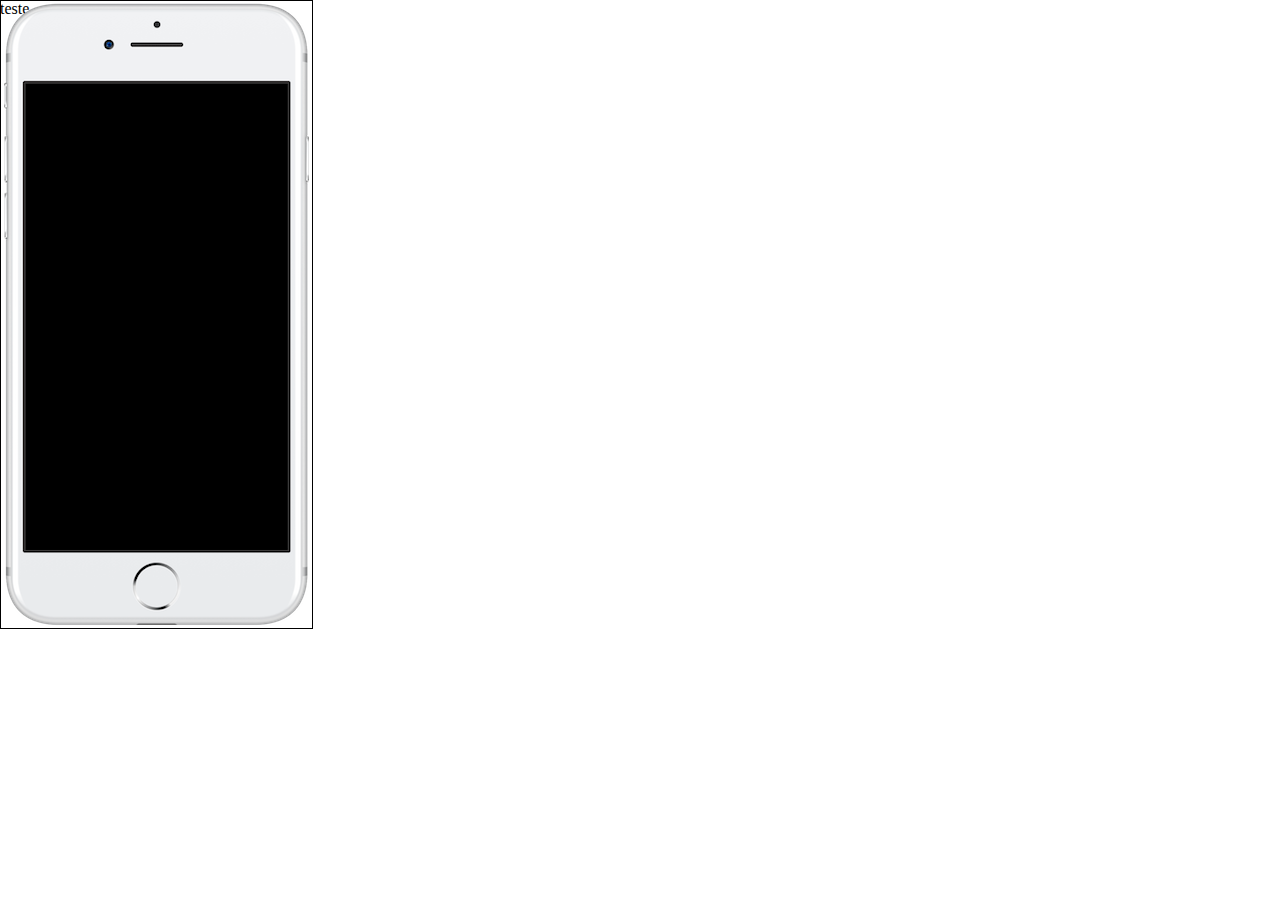
==== index.html @ f051ed93 "inserindo os arquivos" ====
<!DOCTYPE html>
<html lang="pt-br
">
<head>
    <meta charset="UTF-8">
    <meta name="viewport" content="width=device-width, initial-scale=1.0">
    <title>Portifólio</title><link rel="stylesheet" href="style.css">
    
</head>
<body>
    

    <img class= "figura" src="imagens/frame-iphone.png" alt="frame-iphone">
teste
    
</body>
</html>
---- style.css ----
* {
    margin: 0;
    padding: 0;

}

body {
    
    
}

.figura {
    
    position:absolute;
    border: 1px solid black;
    
}
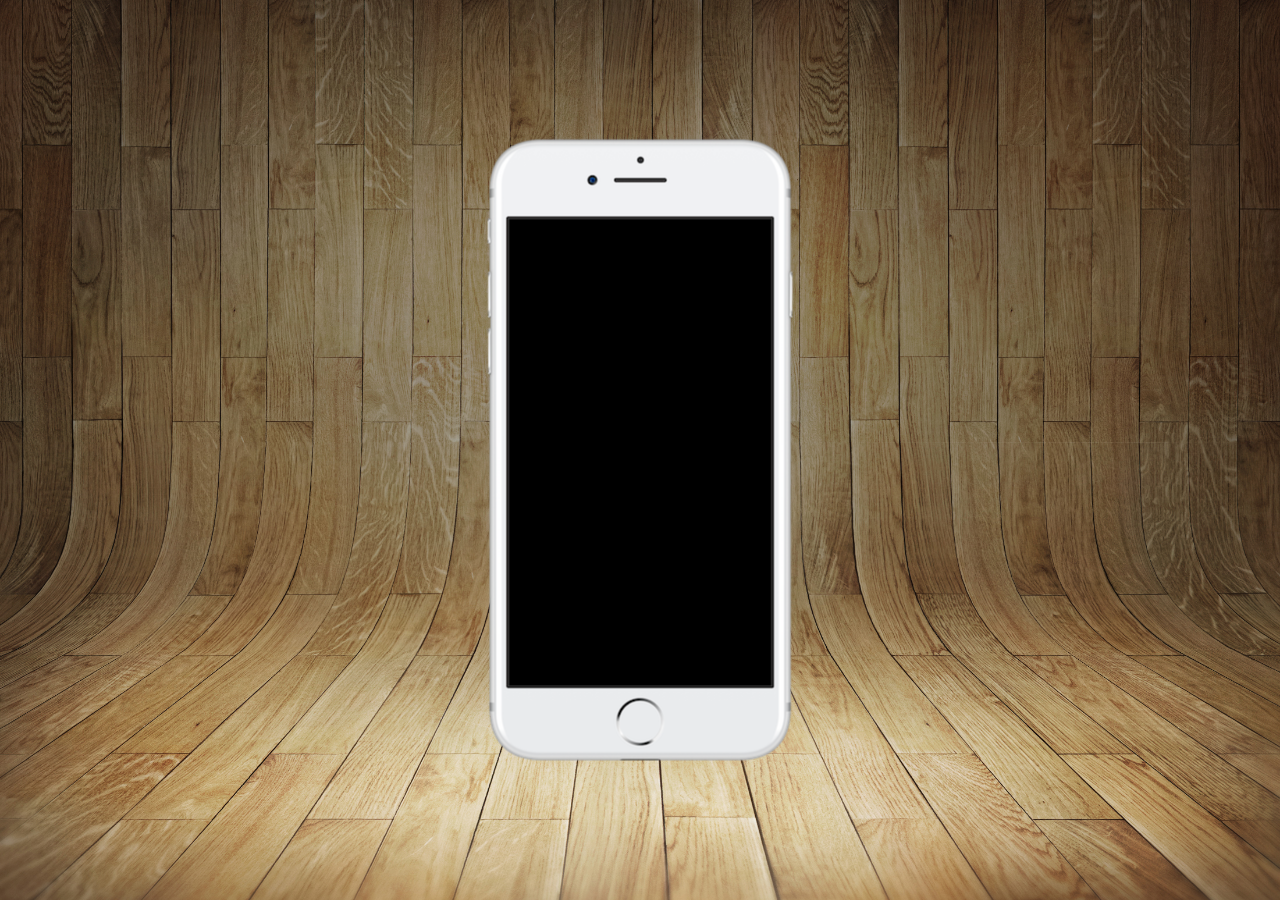
==== commit 6d7c4f2b: "configurando o main" ====
--- a/index.html
+++ b/index.html
@@ -8,10 +8,15 @@
     
 </head>
 <body>
-    
+    <main>
+        <section id="telefone">
 
-    <img class= "figura" src="imagens/frame-iphone.png" alt="frame-iphone">
-teste
-    
+        </section>
+        <section id="redes-sociais">
+
+        </section>
+    </main>
+
+
 </body>
 </html>--- a/style.css
+++ b/style.css
@@ -1,17 +1,41 @@
 * {
     margin: 0;
     padding: 0;
+    font-family: Arial, Helvetica, sans-serif;
+}
 
+html body{
+
+    height: 100vh;
+    width: 100vw;
+    background-color: black;
 }
 
 body {
+    background: url(imagens/fundo-madeira.jpg) no-repeat top center ;
+    background-size: cover;
+    background-attachment: fixed;
     
     
 }
 
-.figura {
+main {
+    position: relative;
+    height: 100vh;    
     
-    position:absolute;
-    border: 1px solid black;
+}
+
+#telefone {
+    position: absolute;
+    top:50%;
+    left:50%;
+    transform: translate(-50%, -50%);
+    height: 627px;
+    width: 311px;
+    background: url(imagens/frame-iphone.png) no-repeat;
+
     
+    
+    
+
 }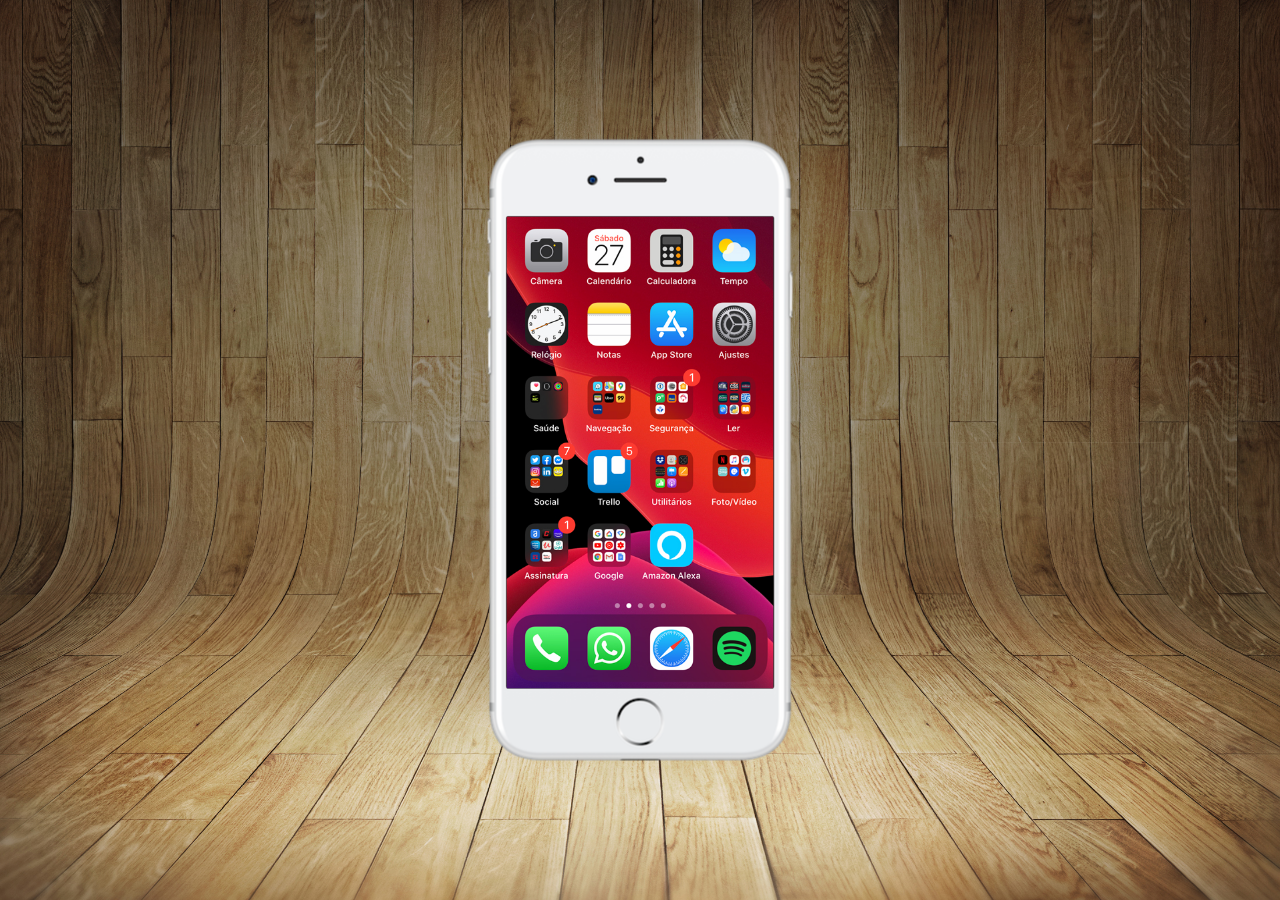
==== commit 88a0b630: "criado a tela home" ====
--- a/index.html
+++ b/index.html
@@ -10,6 +10,9 @@
 <body>
     <main>
         <section id="telefone">
+            <iframe src="home.html" name="tela" id="tela"frameborder="0">
+
+            </iframe>
 
         </section>
         <section id="redes-sociais">
--- a/style.css
+++ b/style.css
@@ -15,7 +15,7 @@
     background: url(imagens/fundo-madeira.jpg) no-repeat top center ;
     background-size: cover;
     background-attachment: fixed;
-    
+
     
 }
 
@@ -33,9 +33,14 @@
     height: 627px;
     width: 311px;
     background: url(imagens/frame-iphone.png) no-repeat;
+}
 
-    
-    
-    
+#tela {
+    position: relative;
+    top: 80px;
+    left: 22px;
+    width: 267px;
+    height: 472px;
 
+   
 }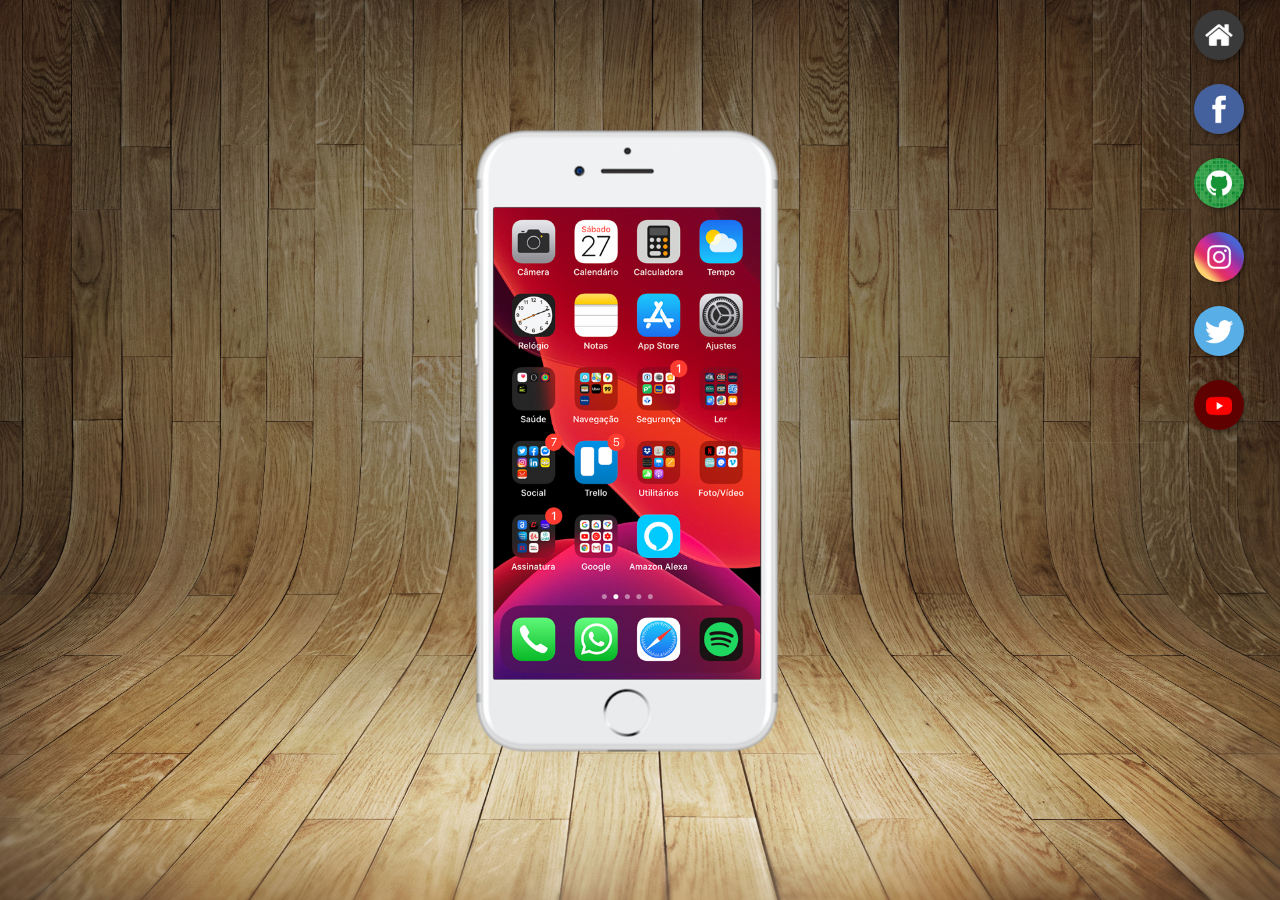
==== commit cce5247c: "redes sociais" ====
--- a/index.html
+++ b/index.html
@@ -10,16 +10,23 @@
 <body>
     <main>
         <section id="telefone">
-            <iframe src="home.html" name="tela" id="tela"frameborder="0">
+            <iframe src="home.html" name="tela" id="tela" frameborder="0">
 
             </iframe>
 
         </section>
         <section id="redes-sociais">
-
+            <a href="home.html" target="tela"><img src="imagens/logo-home.jpg" alt="home"></a> <br>
+            <a href="#" ><img src="imagens/logo-facebook.jpg" alt="logo-facebook"></a><br>
+            <a href="#" ><img src="imagens/logo-github.jpg" alt="logo-github"></a><br>
+            <a href="#" ><img src="imagens/logo-instagram.jpg" alt="logo-instagram"></a><br>
+            <a href="#" ><img src="imagens/logo-twitter.jpg" alt="logo-twitter"></a><br>
+            <a href="#" ><img src="imagens/logo-youtube.jpg" alt="logo-youtube"></a><br>
+          
+            
         </section>
     </main>
 
 
 </body>
-</html>+</html>         --- a/style.css
+++ b/style.css
@@ -6,8 +6,8 @@
 
 html body{
 
-    height: 100vh;
-    width: 100vw;
+    height: 99vh;
+    width: 98vw;
     background-color: black;
 }
 
@@ -21,10 +21,9 @@
 
 main {
     position: relative;
-    height: 100vh;    
+    height: 98vh;    
     
 }
-
 #telefone {
     position: absolute;
     top:50%;
@@ -41,6 +40,28 @@
     left: 22px;
     width: 267px;
     height: 472px;
+}
 
+#redes-sociais {
+    text-align:right;
    
-}+    
+    
+}
+
+section#redes-sociais img{ 
+    width: 50px;
+    margin: 10px;
+    border-radius: 100%;
+    box-shadow: 2px 2px 5px rgba(0, 0, 0, 0.400);
+    box-sizing: border-box;
+    
+}
+
+img:hover{
+    border: 2px solid rgba(255, 255, 255, 0.603);
+    transform: translate(-3px, -3px);
+    box-shadow: 5px 5px 10px rgb(0, 0, 0);
+    transition: transform 0.3s, border .8s;
+}
+
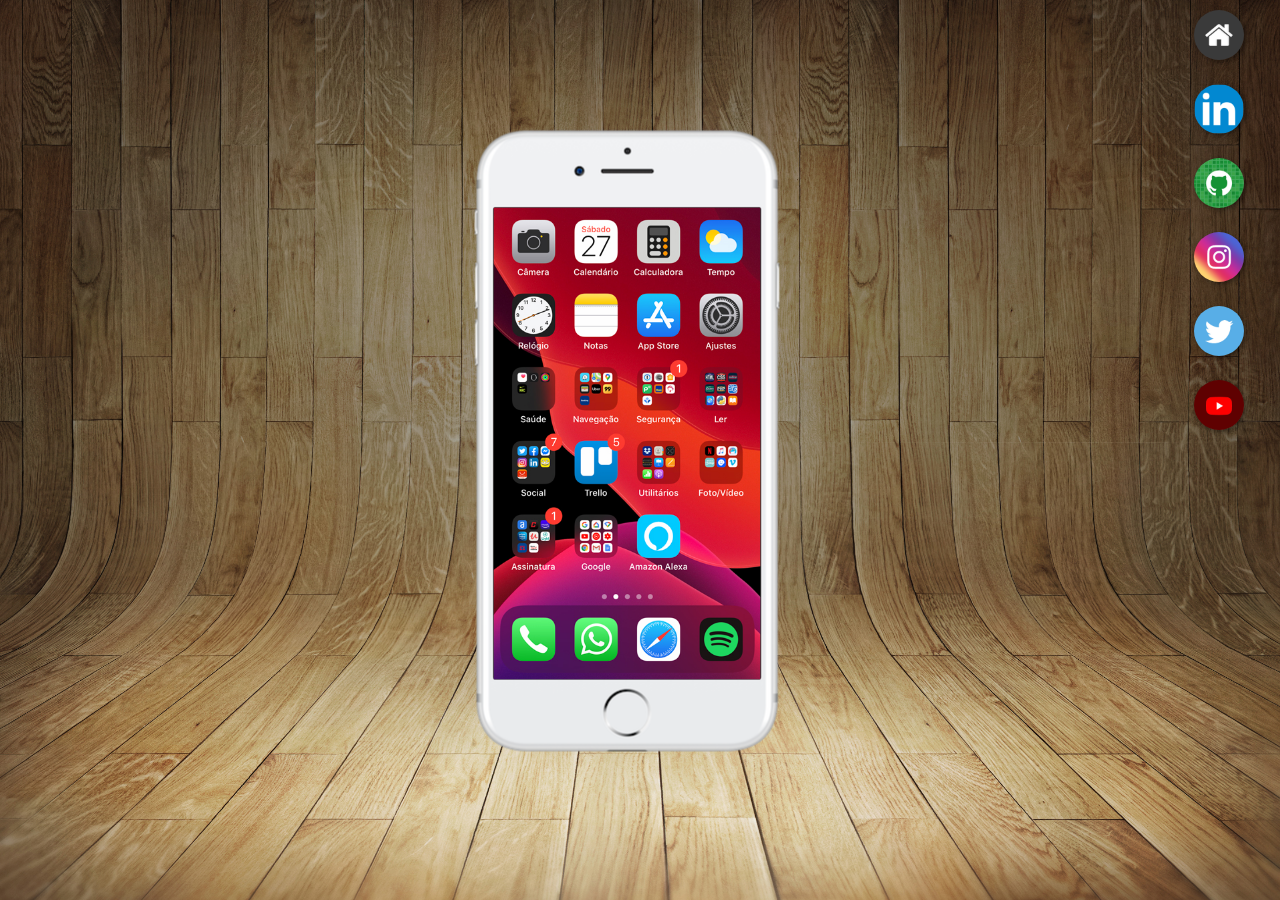
==== commit 69bd2a8e: "Criando linkedin" ====
--- a/index.html
+++ b/index.html
@@ -17,7 +17,7 @@
         </section>
         <section id="redes-sociais">
             <a href="home.html" target="tela"><img src="imagens/logo-home.jpg" alt="home"></a> <br>
-            <a href="#" ><img src="imagens/logo-facebook.jpg" alt="logo-facebook"></a><br>
+            <a href="linkedin.html" target="tela" ><img src="imagens/logo-linkedin.png" alt="logo-facebook"></a><br>
             <a href="#" ><img src="imagens/logo-github.jpg" alt="logo-github"></a><br>
             <a href="#" ><img src="imagens/logo-instagram.jpg" alt="logo-instagram"></a><br>
             <a href="#" ><img src="imagens/logo-twitter.jpg" alt="logo-twitter"></a><br>
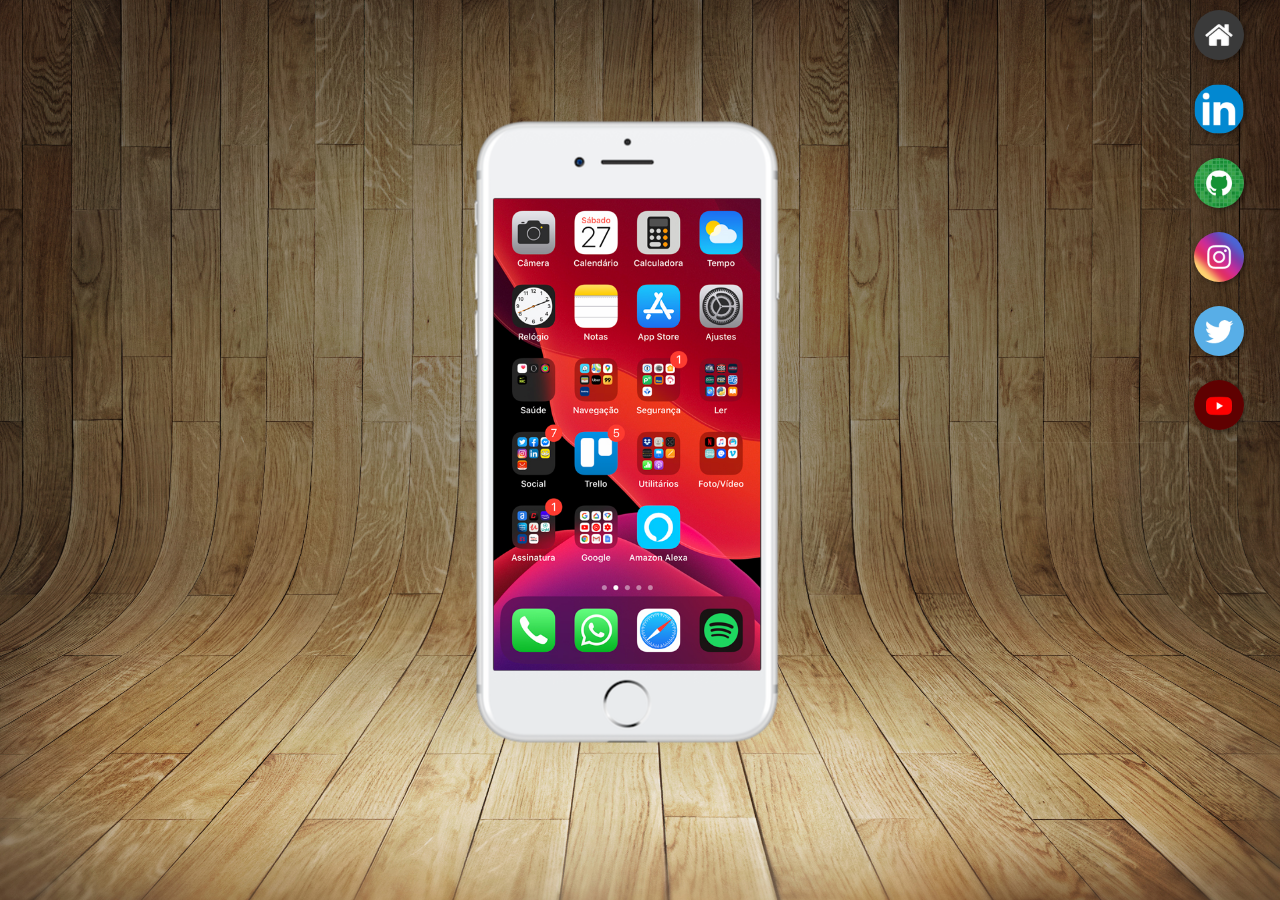
==== commit eef494b4: "redes sociais" ====
--- a/index.html
+++ b/index.html
@@ -4,7 +4,7 @@
 <head>
     <meta charset="UTF-8">
     <meta name="viewport" content="width=device-width, initial-scale=1.0">
-    <title>Portifólio</title><link rel="stylesheet" href="style.css">
+    <title>Portifólio</title><link rel="stylesheet" href="estilo/style.css">
     
 </head>
 <body>
@@ -18,8 +18,8 @@
         <section id="redes-sociais">
             <a href="home.html" target="tela"><img src="imagens/logo-home.jpg" alt="home"></a> <br>
             <a href="linkedin.html" target="tela" ><img src="imagens/logo-linkedin.png" alt="logo-facebook"></a><br>
-            <a href="#" ><img src="imagens/logo-github.jpg" alt="logo-github"></a><br>
-            <a href="#" ><img src="imagens/logo-instagram.jpg" alt="logo-instagram"></a><br>
+            <a href="github.html" target="tela" ><img src="imagens/logo-github.jpg" alt="logo-github"></a><br>
+            <a href="instagram.html" target="tela"><img src="imagens/logo-instagram.jpg" alt="logo-instagram"></a><br>
             <a href="#" ><img src="imagens/logo-twitter.jpg" alt="logo-twitter"></a><br>
             <a href="#" ><img src="imagens/logo-youtube.jpg" alt="logo-youtube"></a><br>
           
--- a/estilo/style.css
+++ b/estilo/style.css
@@ -0,0 +1,68 @@
+* {
+    margin: 0;
+    padding: 0;
+    font-family: Arial, Helvetica, sans-serif;
+}
+
+html body{
+
+    
+    width: 98vw;
+    background-color: black;
+}
+
+body {
+    background: url(../imagens/fundo-madeira.jpg) no-repeat top center ;
+    background-size: cover;
+    background-attachment: fixed;
+
+    
+}
+
+main {
+    position: relative;
+    height: 96vh;
+      
+    
+}
+#telefone {
+    position: absolute;
+    top:50%;
+    left:50%;
+    transform: translate(-50%, -50%);
+    height: 627px;
+    width: 311px;
+    background: url(../imagens/frame-iphone.png) no-repeat;
+}
+
+#tela {
+    position: relative;
+    top: 80px;
+    left: 22px;
+    width: 267px;
+    height: 472px;
+}
+
+#redes-sociais {
+    text-align:right;
+   
+    
+    
+}
+
+section#redes-sociais img{ 
+    width: 50px;
+    margin: 10px;
+    border-radius: 100%;
+    box-shadow: 2px 2px 5px rgba(0, 0, 0, 0.400);
+    box-sizing: border-box;
+    
+}
+
+img:hover{
+    border: 2px solid rgba(255, 255, 255, 0.603);
+    transform: translate(-3px, -3px);
+    box-shadow: 5px 5px 10px rgb(0, 0, 0);
+    transition: transform 0.3s, border .8s;
+}
+
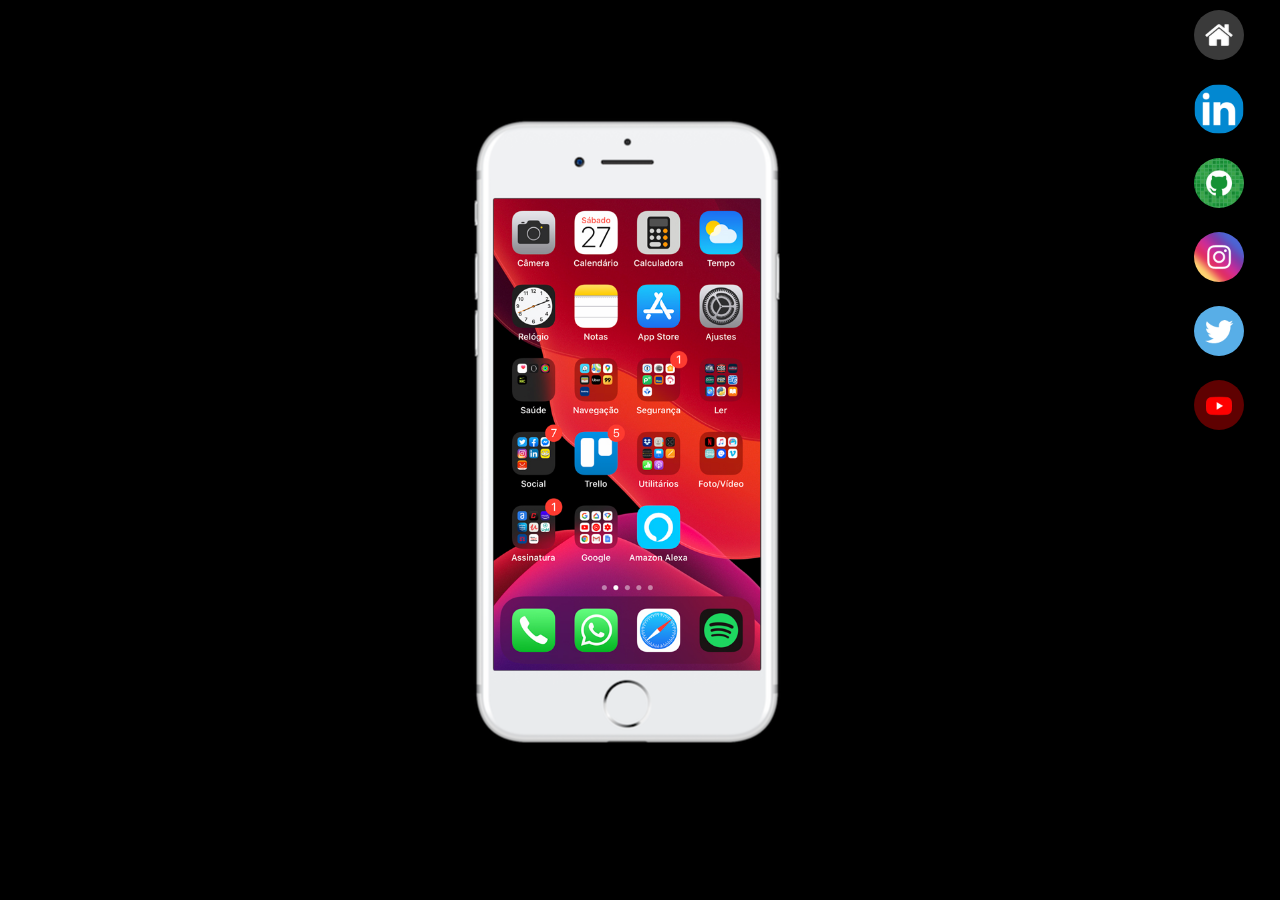
==== commit af4d5191: "redes sociais" ====
--- a/index.html
+++ b/index.html
@@ -8,6 +8,11 @@
     
 </head>
 <body>
+
+    <div class="banner">
+        <video autoplay muted loop>
+            <source src="/imagens/matrix.mp4" type="video/mp4">
+        </video>
     <main>
         <section id="telefone">
             <iframe src="home.html" name="tela" id="tela" frameborder="0">
@@ -21,7 +26,7 @@
             <a href="github.html" target="tela" ><img src="imagens/logo-github.jpg" alt="logo-github"></a><br>
             <a href="instagram.html" target="tela"><img src="imagens/logo-instagram.jpg" alt="logo-instagram"></a><br>
             <a href="#" ><img src="imagens/logo-twitter.jpg" alt="logo-twitter"></a><br>
-            <a href="#" ><img src="imagens/logo-youtube.jpg" alt="logo-youtube"></a><br>
+            <a href="youtube.html" target="tela" ><img src="imagens/logo-youtube.jpg" alt="logo-youtube"></a><br>
           
             
         </section>
--- a/estilo/style.css
+++ b/estilo/style.css
@@ -8,20 +8,39 @@
 
     
     width: 98vw;
-    background-color: black;
-}
-
-body {
-    background: url(../imagens/fundo-madeira.jpg) no-repeat top center ;
-    background-size: cover;
-    background-attachment: fixed;
+    background-color: black;    
+    min-width: 410px;
+   
 
     
 }
 
+.banner {
+    width: 100%;
+    height: 100vh;
+    overflow: hidden;   
+    justify-content: center;
+    align-items: center;
+  }
+.banner video {
+    position: fixed;
+    top: 0;
+    left: 0;
+    object-fit: cover;
+    width: 100%;
+    height: 100vh;
+   
+  }
+/* body {
+    background: url(../imagens/matrix.png) no-repeat top center ;
+    background-size: cover;
+    background-attachment: fixed;
+}*/
+
 main {
     position: relative;
     height: 96vh;
+    
       
     
 }
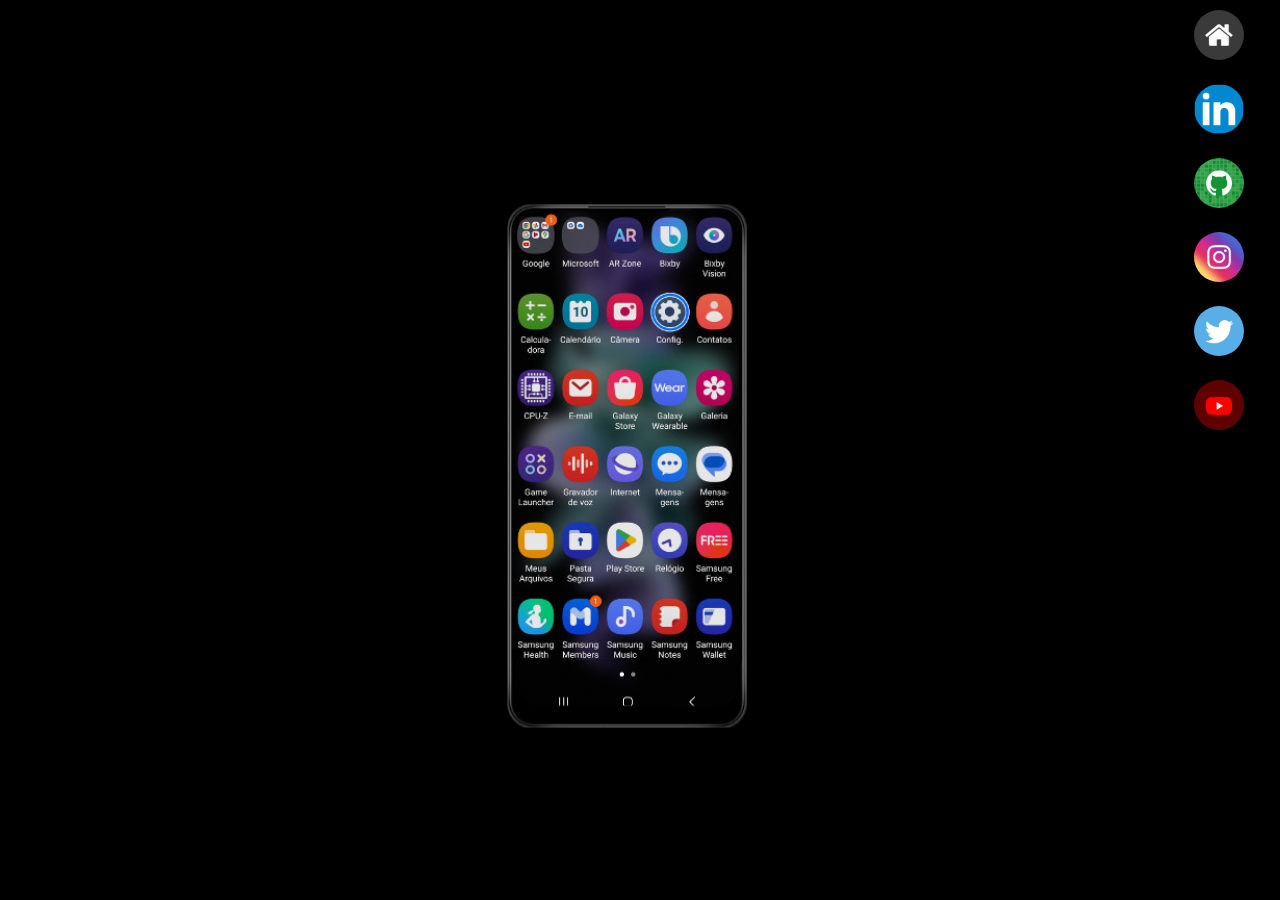
==== commit 69982fd8: "projeto final" ====
--- a/index.html
+++ b/index.html
@@ -27,11 +27,20 @@
             <a href="instagram.html" target="tela"><img src="imagens/logo-instagram.jpg" alt="logo-instagram"></a><br>
             <a href="#" ><img src="imagens/logo-twitter.jpg" alt="logo-twitter"></a><br>
             <a href="youtube.html" target="tela" ><img src="imagens/logo-youtube.jpg" alt="logo-youtube"></a><br>
-          
-            
+                     
         </section>
+    
+   
+    
+    
     </main>
+
+    
+
+  
 
 
 </body>
+
+
 </html>         --- a/estilo/style.css
+++ b/estilo/style.css
@@ -41,31 +41,31 @@
     position: relative;
     height: 96vh;
     
+    
       
     
 }
 #telefone {
     position: absolute;
-    top:50%;
+    top:60%;
     left:50%;
     transform: translate(-50%, -50%);
     height: 627px;
-    width: 311px;
-    background: url(../imagens/frame-iphone.png) no-repeat;
+    width: 240px;
+    background: url(../imagens/frame-samsung.png) no-repeat;
 }
 
 #tela {
     position: relative;
-    top: 80px;
-    left: 22px;
-    width: 267px;
-    height: 472px;
+    top: 5.5px;
+    left: 5px;
+    width: 230px;
+    height: 450px;
+    border-radius: 20px 20px  0 0;
 }
 
 #redes-sociais {
     text-align:right;
-   
-    
     
 }
 
@@ -76,6 +76,7 @@
     box-shadow: 2px 2px 5px rgba(0, 0, 0, 0.400);
     box-sizing: border-box;
     
+    
 }
 
 img:hover{
@@ -85,3 +86,5 @@
     transition: transform 0.3s, border .8s;
 }
 
+
+
